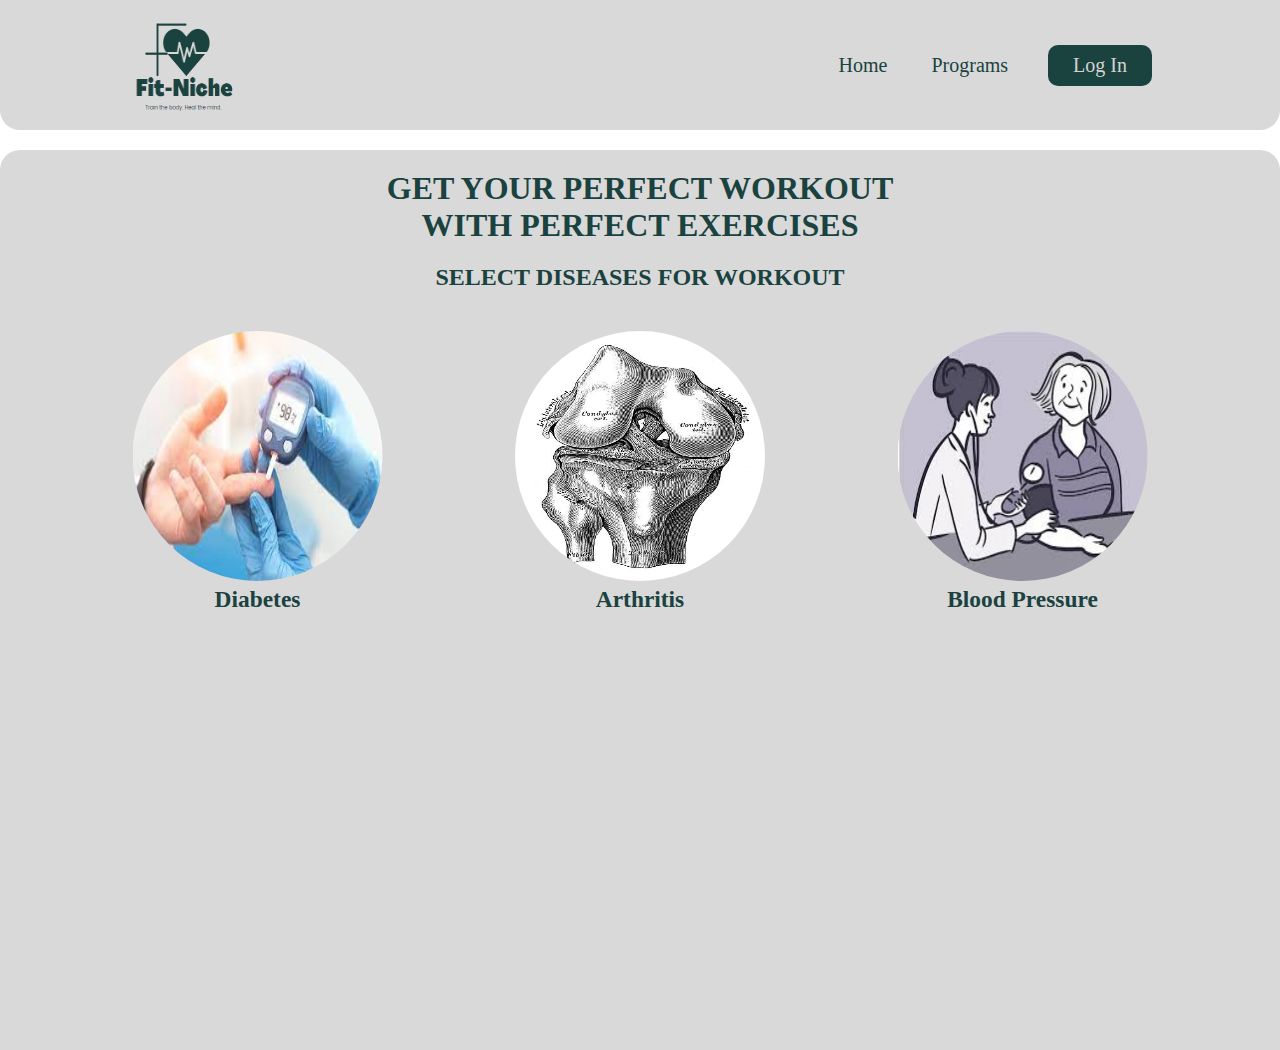
==== index.html @ 23f7d8c5 "Add files via upload" ====
<!DOCTYPE html>
<html lang="en">

<head>
    <meta charset="UTF-8">
    <meta http-equiv="X-UA-Compatible" content="IE=edge">
    <meta name="viewport" content="width=device-width, initial-scale=1.0">
    <title>Fit-Niche</title>
    <link rel="stylesheet" href="style1.css">
</head>

<body>
    <div class="container">
        <div class="header">
            <img src="Minor/nichefit.PNG" alt="logo" id="logo">
            <ul class="nav-links">
                <li><a href="index.html">Home</a></li>
                <li><a href="program.html">Programs</a></li>
            </ul>
            <a href="#" class="cta"><button>Log In</button></a>
        </div>
        <div class="main-content">
            <h1>GET YOUR PERFECT WORKOUT<br>WITH PERFECT EXERCISES</h1>
            <h2>SELECT DISEASES FOR WORKOUT</h2>
            <div class="diseases">

                <a href="#">
                    <img src="Minor/001.jfif" alt="diabetes-logo" class="d-logo">
                    <h3>Diabetes</h3>
                </a>


                <a href="arthritis.html">
                    <img src="Minor/arth.jpg" alt="arthritis-logo" class="arth-logo">
                    <h3>Arthritis</h3>
                </a>

                <a href="#">
                    <img src="Minor/2.jfif" alt="blood-pressure-logo" class="bp-logo">
                    <h3>Blood Pressure</h3>

            </div>
        </div>
    </div>
</body>

</html>
---- style1.css ----
*{
    padding: 0;
    margin: 0;
    box-sizing: border-box;
}
body{
    height: 100vh;
    width: 100vw;
    overflow: hidden;
    font-family: BioRhyme;
}
li,a,button{
    font-family: BioRhyme;
    font-weight: 500;
    font-size: 20px;
    color:rgb(26, 66, 63);
}
#logo{
    height: 110px;
    width:110px;
    margin-right: auto;
}
.header{
    display: flex;
    justify-content: flex-end;
    align-items: center;
    padding: 30px 10%;
    background-color: rgb(217,217,217);
    height: 130px;
    border-bottom-left-radius: 20px;
    border-bottom-right-radius: 20px;
}
.nav-links{
    list-style: none;
   
}
.nav-links li{
    display: inline-block;
    padding: 0px 20px ;

}
.nav-links li a{
    transition: all 0.3s ease 0s;
    text-decoration: none;
}
.nav-links li a:hover{
    color:#0088a9
}
button{
    padding: 9px 25px;
    background-color: rgb(26, 66, 63);
    border: none;
    border-radius: 10px;
    cursor: pointer;
    transition: all 0.3s ease 0s;
    margin-left: 20px;
    color: lightgray;
}
button:hover{
    background-color: rgba(26, 66, 63,0.3);
}
.main-content{
    margin-top:20px;
    background-color: rgb(217,217,217);
    height: 100vh;
    padding-top: 20px;
    border-top-left-radius: 20px;
    border-top-right-radius: 20px;
}
.main-content h1,h2 ,h3{
    padding-bottom: 20px;
    text-align: center;
    color: rgb(26,66,63);
    text-decoration: none;
}
.diseases{
    display: flex;
    justify-content: space-evenly;
    padding-top: 20px;
}
.d-logo,.bp-logo,.arth-logo{
    height: 250px;
    width: 250px;
    clip-path: circle();
}
.diseases a {
    text-decoration: none;
}
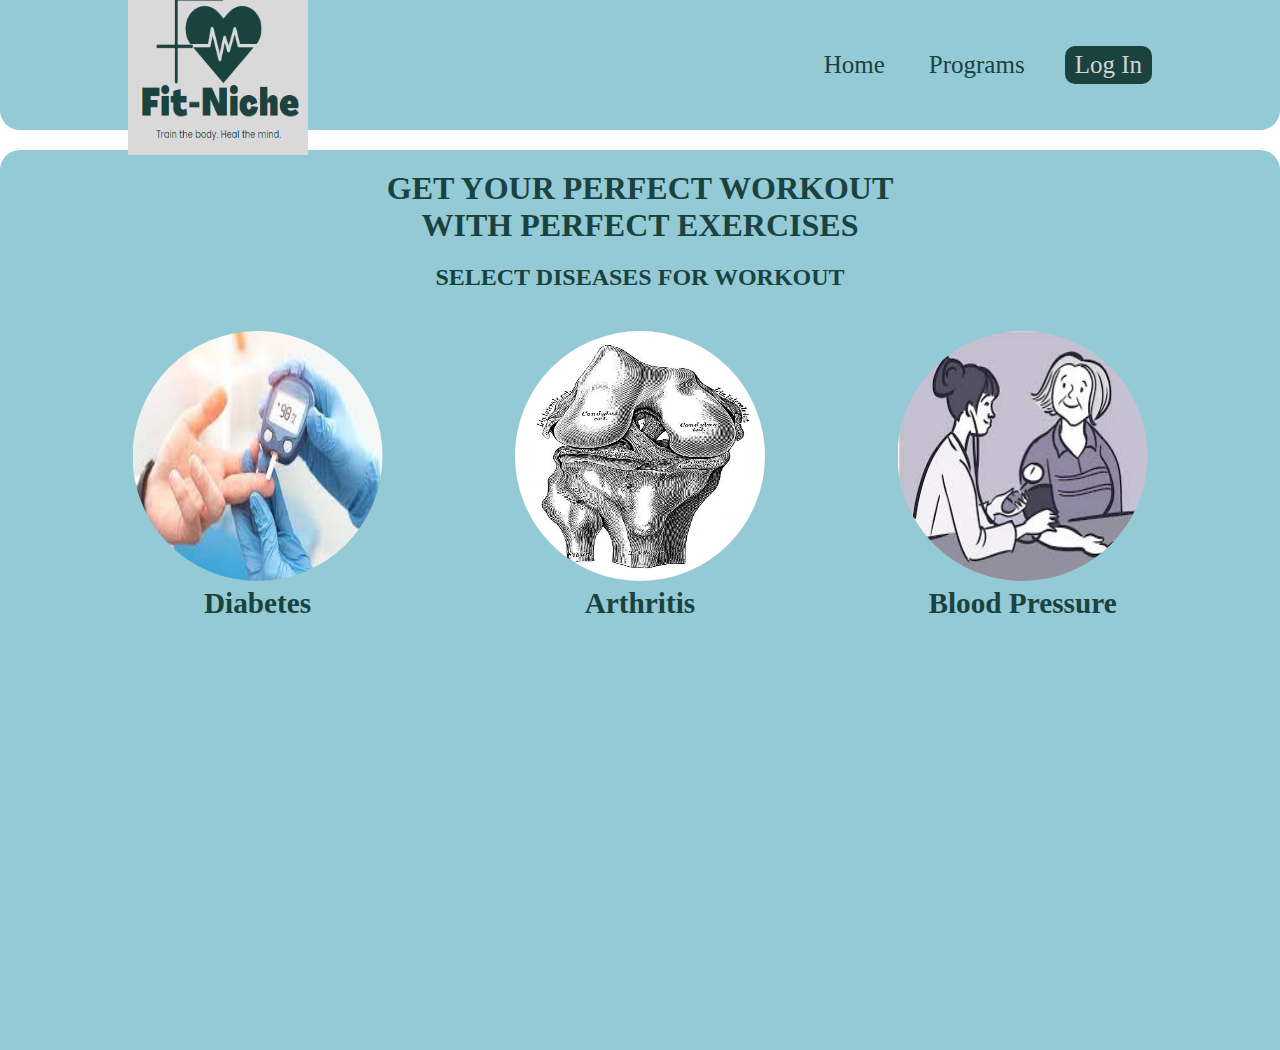
==== commit eecd6a1f: "Add files via upload" ====
--- a/index.html
+++ b/index.html
@@ -7,6 +7,7 @@
     <meta name="viewport" content="width=device-width, initial-scale=1.0">
     <title>Fit-Niche</title>
     <link rel="stylesheet" href="style1.css">
+    <link rel="icon" type="image/x-icon" href="/Minor/favicon.ico">
 </head>
 
 <body>
@@ -17,7 +18,8 @@
                 <li><a href="index.html">Home</a></li>
                 <li><a href="program.html">Programs</a></li>
             </ul>
-            <a href="#" class="cta"><button>Log In</button></a>
+            <button class="btn">Log In</button>
+            </div>
         </div>
         <div class="main-content">
             <h1>GET YOUR PERFECT WORKOUT<br>WITH PERFECT EXERCISES</h1>
--- a/style1.css
+++ b/style1.css
@@ -12,12 +12,12 @@
 li,a,button{
     font-family: BioRhyme;
     font-weight: 500;
-    font-size: 20px;
+    font-size: 25px;
     color:rgb(26, 66, 63);
 }
 #logo{
-    height: 110px;
-    width:110px;
+    height: 180px;
+    width:180px;
     margin-right: auto;
 }
 .header{
@@ -25,7 +25,7 @@
     justify-content: flex-end;
     align-items: center;
     padding: 30px 10%;
-    background-color: rgb(217,217,217);
+    background-color: #94CAD6;
     height: 130px;
     border-bottom-left-radius: 20px;
     border-bottom-right-radius: 20px;
@@ -46,8 +46,12 @@
 .nav-links li a:hover{
     color:#0088a9
 }
+.login-header{
+    background: #880e4f;
+    color:#fff;
+   }
 button{
-    padding: 9px 25px;
+    padding: 5px 10px;
     background-color: rgb(26, 66, 63);
     border: none;
     border-radius: 10px;
@@ -61,7 +65,7 @@
 }
 .main-content{
     margin-top:20px;
-    background-color: rgb(217,217,217);
+    background-color: #94CAD6;
     height: 100vh;
     padding-top: 20px;
     border-top-left-radius: 20px;
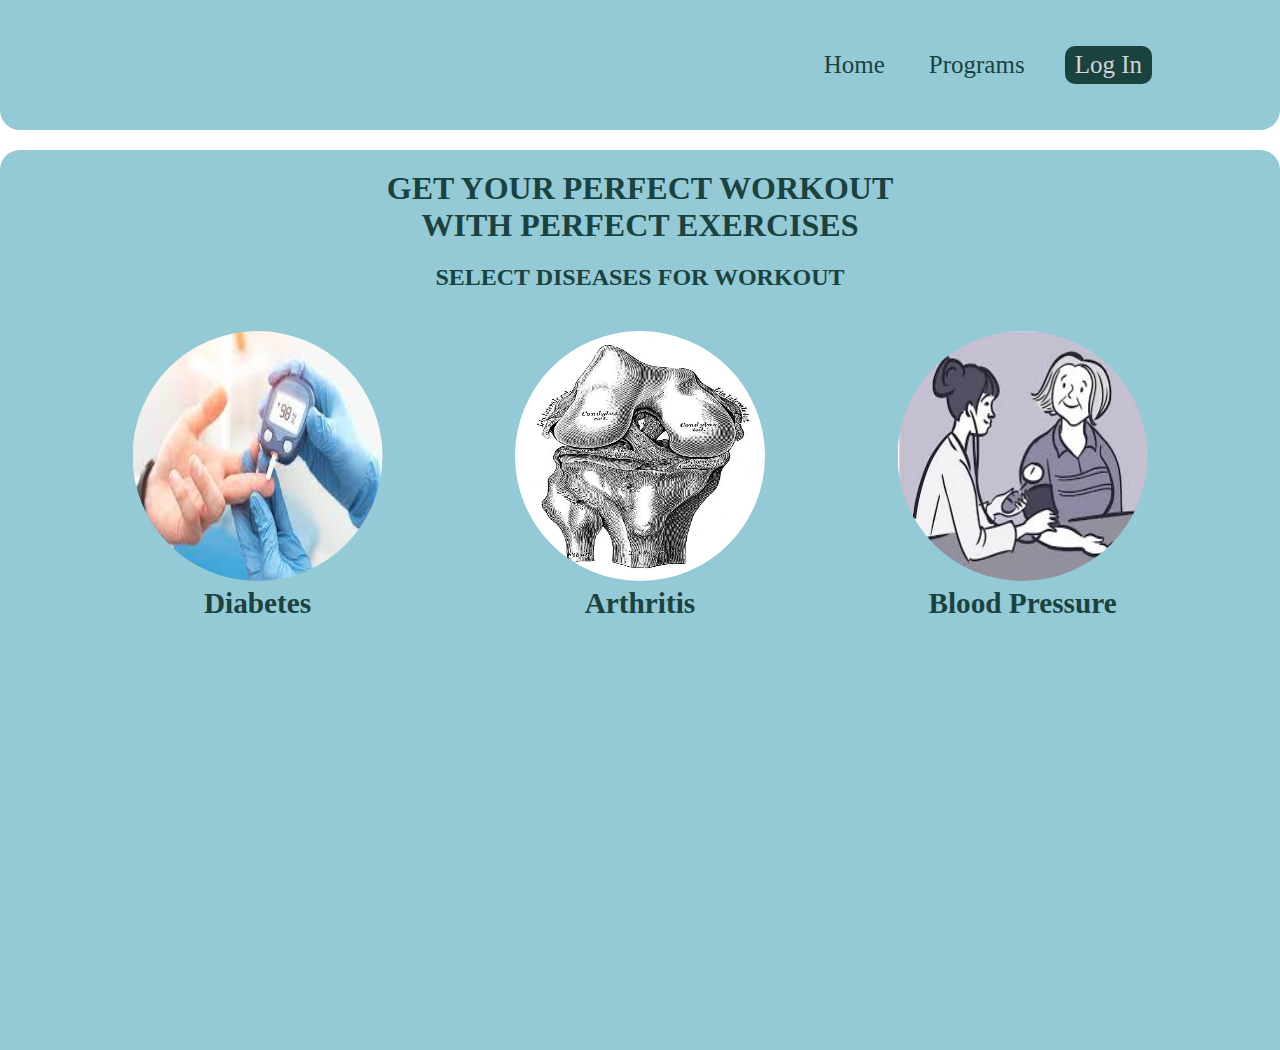
==== commit 6bab9e0b: "Add files via upload" ====
--- a/index.html
+++ b/index.html
@@ -6,8 +6,8 @@
     <meta http-equiv="X-UA-Compatible" content="IE=edge">
     <meta name="viewport" content="width=device-width, initial-scale=1.0">
     <title>Fit-Niche</title>
-    <link rel="stylesheet" href="style1.css">
-    <link rel="icon" type="image/x-icon" href="/Minor/favicon.ico">
+    <link rel="stylesheet" href="home.css">
+    <link rel="icon" type="image/x-icon" href="Minor/favicon.ico">
 </head>
 
 <body>
@@ -18,7 +18,7 @@
                 <li><a href="index.html">Home</a></li>
                 <li><a href="program.html">Programs</a></li>
             </ul>
-            <button class="btn">Log In</button>
+            <a href="login.html"><button class="btn" >Log In</button></a>
             </div>
         </div>
         <div class="main-content">
--- a/home.css
+++ b/home.css
@@ -0,0 +1,92 @@
+*{
+    padding: 0;
+    margin: 0;
+    box-sizing: border-box;
+}
+body{
+    height: 100vh;
+    width: 100vw;
+    overflow: hidden;
+    font-family: BioRhyme;
+}
+li,a,button{
+    font-family: BioRhyme;
+    font-weight: 500;
+    font-size: 25px;
+    color:rgb(26, 66, 63);
+}
+#logo{
+    height: 180px;
+    width:180px;
+    margin-right: auto;
+}
+.header{
+    display: flex;
+    justify-content: flex-end;
+    align-items: center;
+    padding: 30px 10%;
+    background-color: #94CAD6;
+    height: 130px;
+    border-bottom-left-radius: 20px;
+    border-bottom-right-radius: 20px;
+}
+.nav-links{
+    list-style: none;
+   
+}
+.nav-links li{
+    display: inline-block;
+    padding: 0px 20px ;
+
+}
+.nav-links li a{
+    transition: all 0.3s ease 0s;
+    text-decoration: none;
+}
+.nav-links li a:hover{
+    color:#0088a9;
+}
+.login-header{
+    background: #880e4f;
+    color:#fff;
+   }
+button{
+    padding: 5px 10px;
+    background-color: rgb(26, 66, 63);
+    border: none;
+    border-radius: 10px;
+    cursor: pointer;
+    transition: all 0.3s ease 0s;
+    margin-left: 20px;
+    color: lightgray;
+}
+button:hover{
+    background-color: rgba(26, 66, 63,0.3);
+}
+.main-content{
+    margin-top:20px;
+    background-color: #94CAD6;
+    height: 100vh;
+    padding-top: 20px;
+    border-top-left-radius: 20px;
+    border-top-right-radius: 20px;
+}
+.main-content h1,h2 ,h3{
+    padding-bottom: 20px;
+    text-align: center;
+    color: rgb(26,66,63);
+    text-decoration: none;
+}
+.diseases{
+    display: flex;
+    justify-content: space-evenly;
+    padding-top: 20px;
+}
+.d-logo,.bp-logo,.arth-logo{
+    height: 250px;
+    width: 250px;
+    clip-path: circle();
+}
+.diseases a {
+    text-decoration: none;
+}
